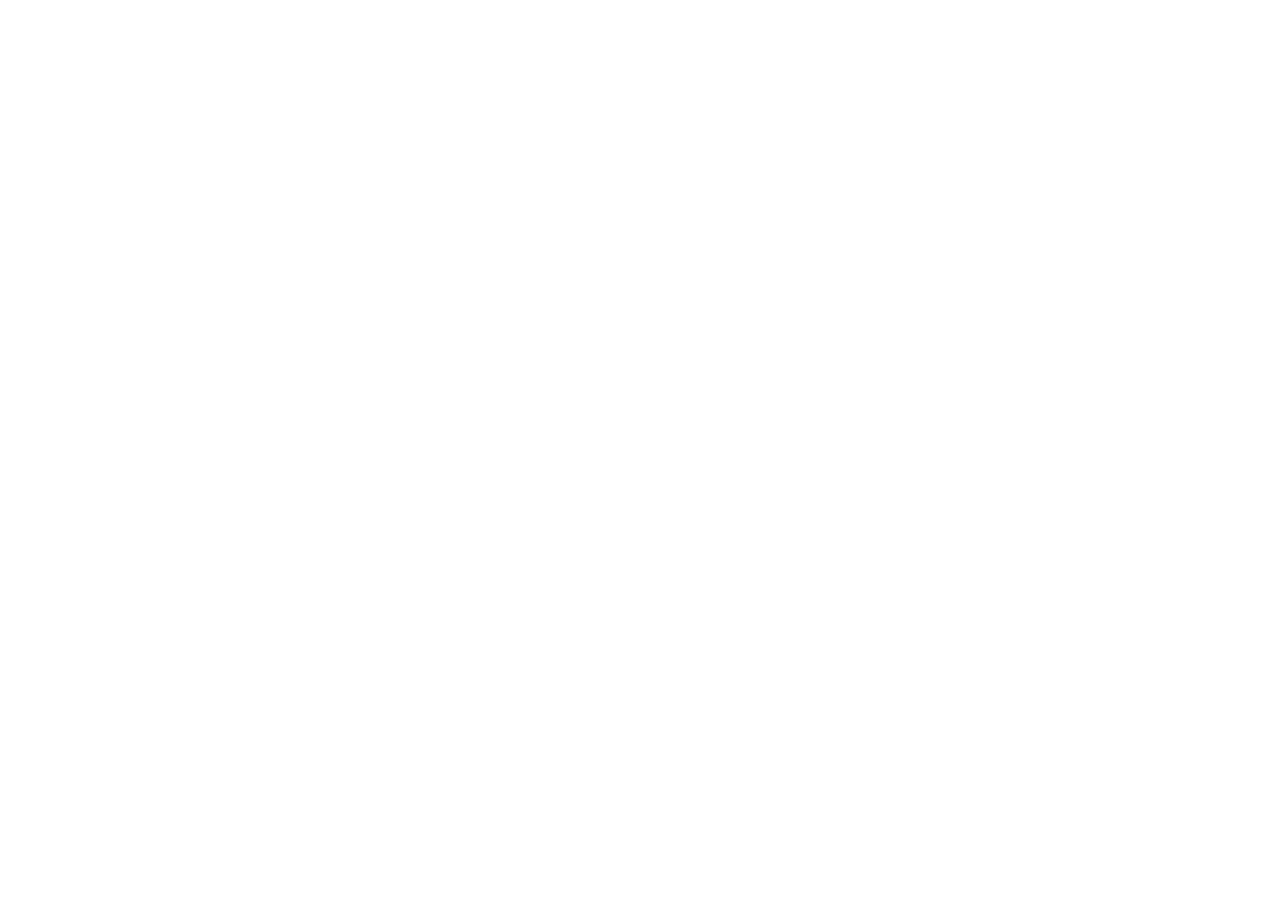
==== login.html @ edcd18de "大事件项目" ====
<!DOCTYPE html>
<html lang="en">
<head>
    <meta charset="UTF-8">
    <meta http-equiv="X-UA-Compatible" content="IE=edge">
    <meta name="viewport" content="width=device-width, initial-scale=1.0">
    <title>Document</title>
</head>
<body>
    
</body>
</html>
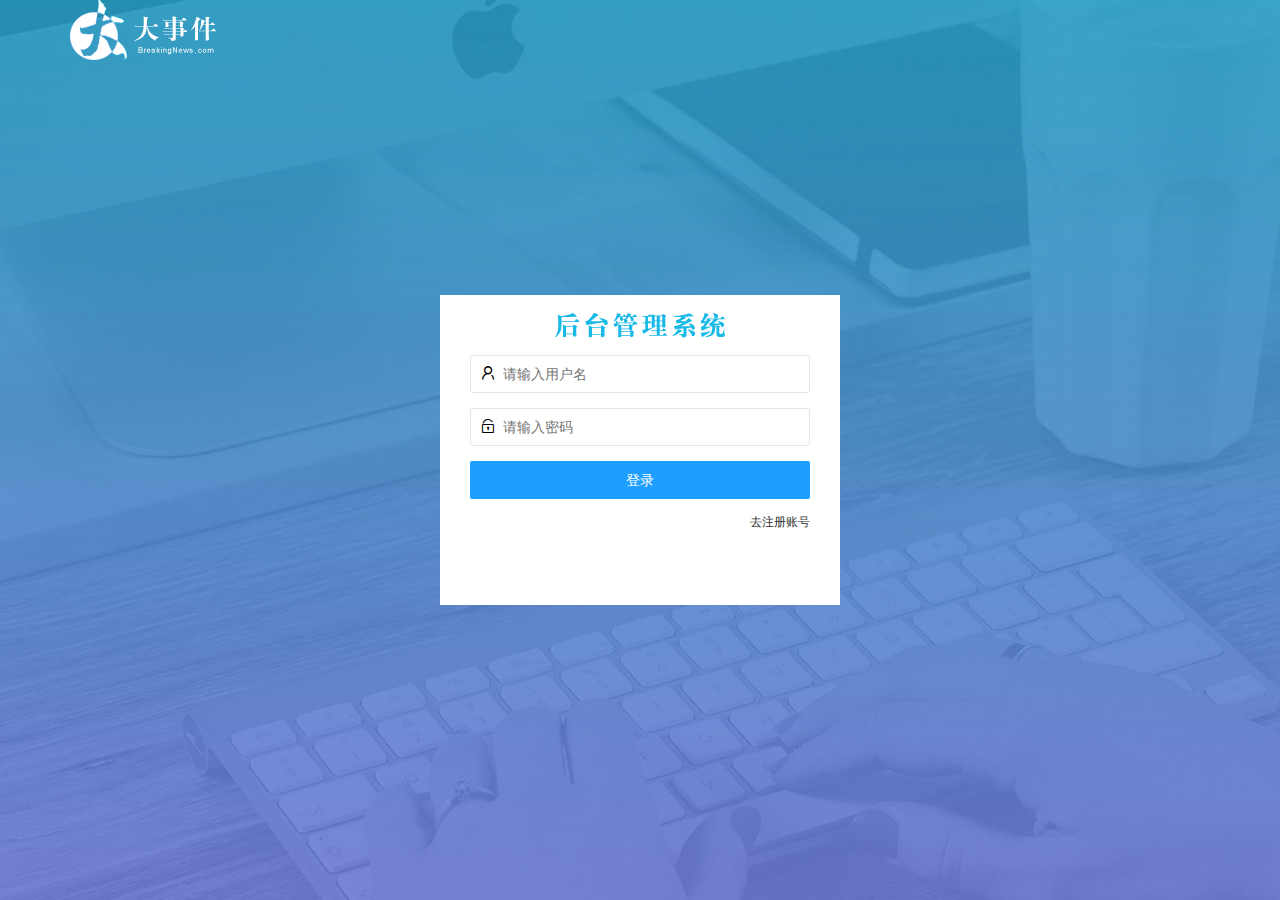
==== commit 006dbea1: "登录功能完成" ====
--- a/login.html
+++ b/login.html
@@ -1,12 +1,99 @@
 <!DOCTYPE html>
 <html lang="en">
+
 <head>
     <meta charset="UTF-8">
     <meta http-equiv="X-UA-Compatible" content="IE=edge">
     <meta name="viewport" content="width=device-width, initial-scale=1.0">
     <title>Document</title>
+    <!-- 导入LayUI样式 -->
+    <link rel="stylesheet" href="./assets/lib/layui/css/layui.css">
+    <!-- 导入自定义样式 -->
+    <link rel="stylesheet" href="./assets/css/login.css">
 </head>
+
 <body>
-    
+    <!-- 头部 logo 区域 -->
+    <div class="layui-main">
+        <img src="/assets/images/logo.png" alt="" />
+    </div>
+
+    <!-- 登录注册区域 -->
+    <div class="loginAndRegBox">
+        <!-- 登录标题 -->
+        <div class="title-box"></div>
+        <!-- 登录 -->
+        <div class="login-box">
+            <form class="layui-form" action="" id='form_login'>
+                <!-- 用户名 -->
+                <div class="layui-form-item">
+                    <i class="layui-icon layui-icon-username"></i>
+                    <input type="text" name="username" required lay-verify="required" placeholder="请输入用户名"
+                        autocomplete="off" class="layui-input" />
+                </div>
+                <!-- 密码 -->
+                <div class="layui-form-item">
+                    <i class="layui-icon layui-icon-password"></i>
+                    <input type="password" name="password" required lay-verify="required|pass" placeholder="请输入密码"
+                        autocomplete="off" class="layui-input" />
+                </div>
+                <!-- 登录按钮 -->
+                <div class="layui-form-item">
+                    <!-- 注意：表单提交按钮和普通按钮的区别，就是 lay-submit 属性 -->
+                    <button class="layui-btn layui-btn-normal layui-btn-fluid" lay-submit>
+                        登录
+                    </button>
+                </div>
+                <div class="layui-form-item link">
+                    <a href="javascript:;" id="link_reg">去注册账号</a>
+                </div>
+            </form>
+        </div>
+        <!-- 注册 -->
+        <div class="reg-box">
+            <form class="layui-form" id="form_reg">
+                <!-- 用户名 -->
+                <div class="layui-form-item">
+                    <i class="layui-icon layui-icon-username"></i>
+                    <input type="text" name="username" required lay-verify="required" placeholder="请输入用户名"
+                        autocomplete="off" class="layui-input" />
+                </div>
+                <!-- 密码 -->
+                <div class="layui-form-item">
+                    <i class="layui-icon layui-icon-password"></i>
+                    <input type="password" name="password" required lay-verify="required|pass" placeholder="请输入密码"
+                        autocomplete="off" class="layui-input" />
+                </div>
+
+                <!-- 确认密码 -->
+                <div class="layui-form-item">
+                    <i class="layui-icon layui-icon-password"></i>
+                    <input type="password" name="repassword" required lay-verify="required|pass|repass"
+                        placeholder="再次确认密码" autocomplete="off" class="layui-input" />
+                </div>
+                <!-- 注册按钮 -->
+                <div class="layui-form-item">
+                    <!-- 注意：表单提交按钮和普通按钮的区别，就是 lay-submit 属性 -->
+                    <button class="layui-btn layui-btn-normal layui-btn-fluid" lay-submit>
+                        注册
+                    </button>
+                </div>
+                <div class="layui-form-item link">
+                    <a href="javascript:;" id="link_login">去登录</a>
+                </div>
+            </form>
+        </div>
+    </div>
+
+    <!-- 导入LayUI JS文件 -->
+    <script src="./assets/lib/layui/layui.all.js"></script>
+    <!-- 导入jquery文件 -->
+    <script src="./assets/lib/jquery.js"></script>
+    <!-- 导入请求过滤器 (配置文件放前面)-->
+    <script src="./assets/js/baseApi.js"></script>
+    <!-- 导入自定义 JS文件 -->
+    <script src="/assets/js/login.js"></script>
+
 </body>
+
 </html>--- a/assets/lib/layui/css/layui.css
+++ b/assets/lib/layui/css/layui.css
@@ -0,0 +1,2 @@
+/** layui-v2.5.5 MIT License By https://www.layui.com */
+ .layui-inline,img{display:inline-block;vertical-align:middle}h1,h2,h3,h4,h5,h6{font-weight:400}.layui-edge,.layui-header,.layui-inline,.layui-main{position:relative}.layui-body,.layui-edge,.layui-elip{overflow:hidden}.layui-btn,.layui-edge,.layui-inline,img{vertical-align:middle}.layui-btn,.layui-disabled,.layui-icon,.layui-unselect{-moz-user-select:none;-webkit-user-select:none;-ms-user-select:none}.layui-elip,.layui-form-checkbox span,.layui-form-pane .layui-form-label{text-overflow:ellipsis;white-space:nowrap}.layui-breadcrumb,.layui-tree-btnGroup{visibility:hidden}blockquote,body,button,dd,div,dl,dt,form,h1,h2,h3,h4,h5,h6,input,li,ol,p,pre,td,textarea,th,ul{margin:0;padding:0;-webkit-tap-highlight-color:rgba(0,0,0,0)}a:active,a:hover{outline:0}img{border:none}li{list-style:none}table{border-collapse:collapse;border-spacing:0}h4,h5,h6{font-size:100%}button,input,optgroup,option,select,textarea{font-family:inherit;font-size:inherit;font-style:inherit;font-weight:inherit;outline:0}pre{white-space:pre-wrap;white-space:-moz-pre-wrap;white-space:-pre-wrap;white-space:-o-pre-wrap;word-wrap:break-word}body{line-height:24px;font:14px Helvetica Neue,Helvetica,PingFang SC,Tahoma,Arial,sans-serif}hr{height:1px;margin:10px 0;border:0;clear:both}a{color:#333;text-decoration:none}a:hover{color:#777}a cite{font-style:normal;*cursor:pointer}.layui-border-box,.layui-border-box *{box-sizing:border-box}.layui-box,.layui-box *{box-sizing:content-box}.layui-clear{clear:both;*zoom:1}.layui-clear:after{content:'\20';clear:both;*zoom:1;display:block;height:0}.layui-inline{*display:inline;*zoom:1}.layui-edge{display:inline-block;width:0;height:0;border-width:6px;border-style:dashed;border-color:transparent}.layui-edge-top{top:-4px;border-bottom-color:#999;border-bottom-style:solid}.layui-edge-right{border-left-color:#999;border-left-style:solid}.layui-edge-bottom{top:2px;border-top-color:#999;border-top-style:solid}.layui-edge-left{border-right-color:#999;border-right-style:solid}.layui-disabled,.layui-disabled:hover{color:#d2d2d2!important;cursor:not-allowed!important}.layui-circle{border-radius:100%}.layui-show{display:block!important}.layui-hide{display:none!important}@font-face{font-family:layui-icon;src:url(../font/iconfont.eot?v=250);src:url(../font/iconfont.eot?v=250#iefix) format('embedded-opentype'),url(../font/iconfont.woff2?v=250) format('woff2'),url(../font/iconfont.woff?v=250) format('woff'),url(../font/iconfont.ttf?v=250) format('truetype'),url(../font/iconfont.svg?v=250#layui-icon) format('svg')}.layui-icon{font-family:layui-icon!important;font-size:16px;font-style:normal;-webkit-font-smoothing:antialiased;-moz-osx-font-smoothing:grayscale}.layui-icon-reply-fill:before{content:"\e611"}.layui-icon-set-fill:before{content:"\e614"}.layui-icon-menu-fill:before{content:"\e60f"}.layui-icon-search:before{content:"\e615"}.layui-icon-share:before{content:"\e641"}.layui-icon-set-sm:before{content:"\e620"}.layui-icon-engine:before{content:"\e628"}.layui-icon-close:before{content:"\1006"}.layui-icon-close-fill:before{content:"\1007"}.layui-icon-chart-screen:before{content:"\e629"}.layui-icon-star:before{content:"\e600"}.layui-icon-circle-dot:before{content:"\e617"}.layui-icon-chat:before{content:"\e606"}.layui-icon-release:before{content:"\e609"}.layui-icon-list:before{content:"\e60a"}.layui-icon-chart:before{content:"\e62c"}.layui-icon-ok-circle:before{content:"\1005"}.layui-icon-layim-theme:before{content:"\e61b"}.layui-icon-table:before{content:"\e62d"}.layui-icon-right:before{content:"\e602"}.layui-icon-left:before{content:"\e603"}.layui-icon-cart-simple:before{content:"\e698"}.layui-icon-face-cry:before{content:"\e69c"}.layui-icon-face-smile:before{content:"\e6af"}.layui-icon-survey:before{content:"\e6b2"}.layui-icon-tree:before{content:"\e62e"}.layui-icon-upload-circle:before{content:"\e62f"}.layui-icon-add-circle:before{content:"\e61f"}.layui-icon-download-circle:before{content:"\e601"}.layui-icon-templeate-1:before{content:"\e630"}.layui-icon-util:before{content:"\e631"}.layui-icon-face-surprised:before{content:"\e664"}.layui-icon-edit:before{content:"\e642"}.layui-icon-speaker:before{content:"\e645"}.layui-icon-down:before{content:"\e61a"}.layui-icon-file:before{content:"\e621"}.layui-icon-layouts:before{content:"\e632"}.layui-icon-rate-half:before{content:"\e6c9"}.layui-icon-add-circle-fine:before{content:"\e608"}.layui-icon-prev-circle:before{content:"\e633"}.layui-icon-read:before{content:"\e705"}.layui-icon-404:before{content:"\e61c"}.layui-icon-carousel:before{content:"\e634"}.layui-icon-help:before{content:"\e607"}.layui-icon-code-circle:before{content:"\e635"}.layui-icon-water:before{content:"\e636"}.layui-icon-username:before{content:"\e66f"}.layui-icon-find-fill:before{content:"\e670"}.layui-icon-about:before{content:"\e60b"}.layui-icon-location:before{content:"\e715"}.layui-icon-up:before{content:"\e619"}.layui-icon-pause:before{content:"\e651"}.layui-icon-date:before{content:"\e637"}.layui-icon-layim-uploadfile:before{content:"\e61d"}.layui-icon-delete:before{content:"\e640"}.layui-icon-play:before{content:"\e652"}.layui-icon-top:before{content:"\e604"}.layui-icon-friends:before{content:"\e612"}.layui-icon-refresh-3:before{content:"\e9aa"}.layui-icon-ok:before{content:"\e605"}.layui-icon-layer:before{content:"\e638"}.layui-icon-face-smile-fine:before{content:"\e60c"}.layui-icon-dollar:before{content:"\e659"}.layui-icon-group:before{content:"\e613"}.layui-icon-layim-download:before{content:"\e61e"}.layui-icon-picture-fine:before{content:"\e60d"}.layui-icon-link:before{content:"\e64c"}.layui-icon-diamond:before{content:"\e735"}.layui-icon-log:before{content:"\e60e"}.layui-icon-rate-solid:before{content:"\e67a"}.layui-icon-fonts-del:before{content:"\e64f"}.layui-icon-unlink:before{content:"\e64d"}.layui-icon-fonts-clear:before{content:"\e639"}.layui-icon-triangle-r:before{content:"\e623"}.layui-icon-circle:before{content:"\e63f"}.layui-icon-radio:before{content:"\e643"}.layui-icon-align-center:before{content:"\e647"}.layui-icon-align-right:before{content:"\e648"}.layui-icon-align-left:before{content:"\e649"}.layui-icon-loading-1:before{content:"\e63e"}.layui-icon-return:before{content:"\e65c"}.layui-icon-fonts-strong:before{content:"\e62b"}.layui-icon-upload:before{content:"\e67c"}.layui-icon-dialogue:before{content:"\e63a"}.layui-icon-video:before{content:"\e6ed"}.layui-icon-headset:before{content:"\e6fc"}.layui-icon-cellphone-fine:before{content:"\e63b"}.layui-icon-add-1:before{content:"\e654"}.layui-icon-face-smile-b:before{content:"\e650"}.layui-icon-fonts-html:before{content:"\e64b"}.layui-icon-form:before{content:"\e63c"}.layui-icon-cart:before{content:"\e657"}.layui-icon-camera-fill:before{content:"\e65d"}.layui-icon-tabs:before{content:"\e62a"}.layui-icon-fonts-code:before{content:"\e64e"}.layui-icon-fire:before{content:"\e756"}.layui-icon-set:before{content:"\e716"}.layui-icon-fonts-u:before{content:"\e646"}.layui-icon-triangle-d:before{content:"\e625"}.layui-icon-tips:before{content:"\e702"}.layui-icon-picture:before{content:"\e64a"}.layui-icon-more-vertical:before{content:"\e671"}.layui-icon-flag:before{content:"\e66c"}.layui-icon-loading:before{content:"\e63d"}.layui-icon-fonts-i:before{content:"\e644"}.layui-icon-refresh-1:before{content:"\e666"}.layui-icon-rmb:before{content:"\e65e"}.layui-icon-home:before{content:"\e68e"}.layui-icon-user:before{content:"\e770"}.layui-icon-notice:before{content:"\e667"}.layui-icon-login-weibo:before{content:"\e675"}.layui-icon-voice:before{content:"\e688"}.layui-icon-upload-drag:before{content:"\e681"}.layui-icon-login-qq:before{content:"\e676"}.layui-icon-snowflake:before{content:"\e6b1"}.layui-icon-file-b:before{content:"\e655"}.layui-icon-template:before{content:"\e663"}.layui-icon-auz:before{content:"\e672"}.layui-icon-console:before{content:"\e665"}.layui-icon-app:before{content:"\e653"}.layui-icon-prev:before{content:"\e65a"}.layui-icon-website:before{content:"\e7ae"}.layui-icon-next:before{content:"\e65b"}.layui-icon-component:before{content:"\e857"}.layui-icon-more:before{content:"\e65f"}.layui-icon-login-wechat:before{content:"\e677"}.layui-icon-shrink-right:before{content:"\e668"}.layui-icon-spread-left:before{content:"\e66b"}.layui-icon-camera:before{content:"\e660"}.layui-icon-note:before{content:"\e66e"}.layui-icon-refresh:before{content:"\e669"}.layui-icon-female:before{content:"\e661"}.layui-icon-male:before{content:"\e662"}.layui-icon-password:before{content:"\e673"}.layui-icon-senior:before{content:"\e674"}.layui-icon-theme:before{content:"\e66a"}.layui-icon-tread:before{content:"\e6c5"}.layui-icon-praise:before{content:"\e6c6"}.layui-icon-star-fill:before{content:"\e658"}.layui-icon-rate:before{content:"\e67b"}.layui-icon-template-1:before{content:"\e656"}.layui-icon-vercode:before{content:"\e679"}.layui-icon-cellphone:before{content:"\e678"}.layui-icon-screen-full:before{content:"\e622"}.layui-icon-screen-restore:before{content:"\e758"}.layui-icon-cols:before{content:"\e610"}.layui-icon-export:before{content:"\e67d"}.layui-icon-print:before{content:"\e66d"}.layui-icon-slider:before{content:"\e714"}.layui-icon-addition:before{content:"\e624"}.layui-icon-subtraction:before{content:"\e67e"}.layui-icon-service:before{content:"\e626"}.layui-icon-transfer:before{content:"\e691"}.layui-main{width:1140px;margin:0 auto}.layui-header{z-index:1000;height:60px}.layui-header a:hover{transition:all .5s;-webkit-transition:all .5s}.layui-side{position:fixed;left:0;top:0;bottom:0;z-index:999;width:200px;overflow-x:hidden}.layui-side-scroll{position:relative;width:220px;height:100%;overflow-x:hidden}.layui-body{position:absolute;left:200px;right:0;top:0;bottom:0;z-index:998;width:auto;overflow-y:auto;box-sizing:border-box}.layui-layout-body{overflow:hidden}.layui-layout-admin .layui-header{background-color:#23262E}.layui-layout-admin .layui-side{top:60px;width:200px;overflow-x:hidden}.layui-layout-admin .layui-body{position:fixed;top:60px;bottom:44px}.layui-layout-admin .layui-main{width:auto;margin:0 15px}.layui-layout-admin .layui-footer{position:fixed;left:200px;right:0;bottom:0;height:44px;line-height:44px;padding:0 15px;background-color:#eee}.layui-layout-admin .layui-logo{position:absolute;left:0;top:0;width:200px;height:100%;line-height:60px;text-align:center;color:#009688;font-size:16px}.layui-layout-admin .layui-header .layui-nav{background:0 0}.layui-layout-left{position:absolute!important;left:200px;top:0}.layui-layout-right{position:absolute!important;right:0;top:0}.layui-container{position:relative;margin:0 auto;padding:0 15px;box-sizing:border-box}.layui-fluid{position:relative;margin:0 auto;padding:0 15px}.layui-row:after,.layui-row:before{content:'';display:block;clear:both}.layui-col-lg1,.layui-col-lg10,.layui-col-lg11,.layui-col-lg12,.layui-col-lg2,.layui-col-lg3,.layui-col-lg4,.layui-col-lg5,.layui-col-lg6,.layui-col-lg7,.layui-col-lg8,.layui-col-lg9,.layui-col-md1,.layui-col-md10,.layui-col-md11,.layui-col-md12,.layui-col-md2,.layui-col-md3,.layui-col-md4,.layui-col-md5,.layui-col-md6,.layui-col-md7,.layui-col-md8,.layui-col-md9,.layui-col-sm1,.layui-col-sm10,.layui-col-sm11,.layui-col-sm12,.layui-col-sm2,.layui-col-sm3,.layui-col-sm4,.layui-col-sm5,.layui-col-sm6,.layui-col-sm7,.layui-col-sm8,.layui-col-sm9,.layui-col-xs1,.layui-col-xs10,.layui-col-xs11,.layui-col-xs12,.layui-col-xs2,.layui-col-xs3,.layui-col-xs4,.layui-col-xs5,.layui-col-xs6,.layui-col-xs7,.layui-col-xs8,.layui-col-xs9{position:relative;display:block;box-sizing:border-box}.layui-col-xs1,.layui-col-xs10,.layui-col-xs11,.layui-col-xs12,.layui-col-xs2,.layui-col-xs3,.layui-col-xs4,.layui-col-xs5,.layui-col-xs6,.layui-col-xs7,.layui-col-xs8,.layui-col-xs9{float:left}.layui-col-xs1{width:8.33333333%}.layui-col-xs2{width:16.66666667%}.layui-col-xs3{width:25%}.layui-col-xs4{width:33.33333333%}.layui-col-xs5{width:41.66666667%}.layui-col-xs6{width:50%}.layui-col-xs7{width:58.33333333%}.layui-col-xs8{width:66.66666667%}.layui-col-xs9{width:75%}.layui-col-xs10{width:83.33333333%}.layui-col-xs11{width:91.66666667%}.layui-col-xs12{width:100%}.layui-col-xs-offset1{margin-left:8.33333333%}.layui-col-xs-offset2{margin-left:16.66666667%}.layui-col-xs-offset3{margin-left:25%}.layui-col-xs-offset4{margin-left:33.33333333%}.layui-col-xs-offset5{margin-left:41.66666667%}.layui-col-xs-offset6{margin-left:50%}.layui-col-xs-offset7{margin-left:58.33333333%}.layui-col-xs-offset8{margin-left:66.66666667%}.layui-col-xs-offset9{margin-left:75%}.layui-col-xs-offset10{margin-left:83.33333333%}.layui-col-xs-offset11{margin-left:91.66666667%}.layui-col-xs-offset12{margin-left:100%}@media screen and (max-width:768px){.layui-hide-xs{display:none!important}.layui-show-xs-block{display:block!important}.layui-show-xs-inline{display:inline!important}.layui-show-xs-inline-block{display:inline-block!important}}@media screen and (min-width:768px){.layui-container{width:750px}.layui-hide-sm{display:none!important}.layui-show-sm-block{display:block!important}.layui-show-sm-inline{display:inline!important}.layui-show-sm-inline-block{display:inline-block!important}.layui-col-sm1,.layui-col-sm10,.layui-col-sm11,.layui-col-sm12,.layui-col-sm2,.layui-col-sm3,.layui-col-sm4,.layui-col-sm5,.layui-col-sm6,.layui-col-sm7,.layui-col-sm8,.layui-col-sm9{float:left}.layui-col-sm1{width:8.33333333%}.layui-col-sm2{width:16.66666667%}.layui-col-sm3{width:25%}.layui-col-sm4{width:33.33333333%}.layui-col-sm5{width:41.66666667%}.layui-col-sm6{width:50%}.layui-col-sm7{width:58.33333333%}.layui-col-sm8{width:66.66666667%}.layui-col-sm9{width:75%}.layui-col-sm10{width:83.33333333%}.layui-col-sm11{width:91.66666667%}.layui-col-sm12{width:100%}.layui-col-sm-offset1{margin-left:8.33333333%}.layui-col-sm-offset2{margin-left:16.66666667%}.layui-col-sm-offset3{margin-left:25%}.layui-col-sm-offset4{margin-left:33.33333333%}.layui-col-sm-offset5{margin-left:41.66666667%}.layui-col-sm-offset6{margin-left:50%}.layui-col-sm-offset7{margin-left:58.33333333%}.layui-col-sm-offset8{margin-left:66.66666667%}.layui-col-sm-offset9{margin-left:75%}.layui-col-sm-offset10{margin-left:83.33333333%}.layui-col-sm-offset11{margin-left:91.66666667%}.layui-col-sm-offset12{margin-left:100%}}@media screen and (min-width:992px){.layui-container{width:970px}.layui-hide-md{display:none!important}.layui-show-md-block{display:block!important}.layui-show-md-inline{display:inline!important}.layui-show-md-inline-block{display:inline-block!important}.layui-col-md1,.layui-col-md10,.layui-col-md11,.layui-col-md12,.layui-col-md2,.layui-col-md3,.layui-col-md4,.layui-col-md5,.layui-col-md6,.layui-col-md7,.layui-col-md8,.layui-col-md9{float:left}.layui-col-md1{width:8.33333333%}.layui-col-md2{width:16.66666667%}.layui-col-md3{width:25%}.layui-col-md4{width:33.33333333%}.layui-col-md5{width:41.66666667%}.layui-col-md6{width:50%}.layui-col-md7{width:58.33333333%}.layui-col-md8{width:66.66666667%}.layui-col-md9{width:75%}.layui-col-md10{width:83.33333333%}.layui-col-md11{width:91.66666667%}.layui-col-md12{width:100%}.layui-col-md-offset1{margin-left:8.33333333%}.layui-col-md-offset2{margin-left:16.66666667%}.layui-col-md-offset3{margin-left:25%}.layui-col-md-offset4{margin-left:33.33333333%}.layui-col-md-offset5{margin-left:41.66666667%}.layui-col-md-offset6{margin-left:50%}.layui-col-md-offset7{margin-left:58.33333333%}.layui-col-md-offset8{margin-left:66.66666667%}.layui-col-md-offset9{margin-left:75%}.layui-col-md-offset10{margin-left:83.33333333%}.layui-col-md-offset11{margin-left:91.66666667%}.layui-col-md-offset12{margin-left:100%}}@media screen and (min-width:1200px){.layui-container{width:1170px}.layui-hide-lg{display:none!important}.layui-show-lg-block{display:block!important}.layui-show-lg-inline{display:inline!important}.layui-show-lg-inline-block{display:inline-block!important}.layui-col-lg1,.layui-col-lg10,.layui-col-lg11,.layui-col-lg12,.layui-col-lg2,.layui-col-lg3,.layui-col-lg4,.layui-col-lg5,.layui-col-lg6,.layui-col-lg7,.layui-col-lg8,.layui-col-lg9{float:left}.layui-col-lg1{width:8.33333333%}.layui-col-lg2{width:16.66666667%}.layui-col-lg3{width:25%}.layui-col-lg4{width:33.33333333%}.layui-col-lg5{width:41.66666667%}.layui-col-lg6{width:50%}.layui-col-lg7{width:58.33333333%}.layui-col-lg8{width:66.66666667%}.layui-col-lg9{width:75%}.layui-col-lg10{width:83.33333333%}.layui-col-lg11{width:91.66666667%}.layui-col-lg12{width:100%}.layui-col-lg-offset1{margin-left:8.33333333%}.layui-col-lg-offset2{margin-left:16.66666667%}.layui-col-lg-offset3{margin-left:25%}.layui-col-lg-offset4{margin-left:33.33333333%}.layui-col-lg-offset5{margin-left:41.66666667%}.layui-col-lg-offset6{margin-left:50%}.layui-col-lg-offset7{margin-left:58.33333333%}.layui-col-lg-offset8{margin-left:66.66666667%}.layui-col-lg-offset9{margin-left:75%}.layui-col-lg-offset10{margin-left:83.33333333%}.layui-col-lg-offset11{margin-left:91.66666667%}.layui-col-lg-offset12{margin-left:100%}}.layui-col-space1{margin:-.5px}.layui-col-space1>*{padding:.5px}.layui-col-space3{margin:-1.5px}.layui-col-space3>*{padding:1.5px}.layui-col-space5{margin:-2.5px}.layui-col-space5>*{padding:2.5px}.layui-col-space8{margin:-3.5px}.layui-col-space8>*{padding:3.5px}.layui-col-space10{margin:-5px}.layui-col-space10>*{padding:5px}.layui-col-space12{margin:-6px}.layui-col-space12>*{padding:6px}.layui-col-space15{margin:-7.5px}.layui-col-space15>*{padding:7.5px}.layui-col-space18{margin:-9px}.layui-col-space18>*{padding:9px}.layui-col-space20{margin:-10px}.layui-col-space20>*{padding:10px}.layui-col-space22{margin:-11px}.layui-col-space22>*{padding:11px}.layui-col-space25{margin:-12.5px}.layui-col-space25>*{padding:12.5px}.layui-col-space30{margin:-15px}.layui-col-space30>*{padding:15px}.layui-btn,.layui-input,.layui-select,.layui-textarea,.layui-upload-button{outline:0;-webkit-appearance:none;transition:all .3s;-webkit-transition:all .3s;box-sizing:border-box}.layui-elem-quote{margin-bottom:10px;padding:15px;line-height:22px;border-left:5px solid #009688;border-radius:0 2px 2px 0;background-color:#f2f2f2}.layui-quote-nm{border-style:solid;border-width:1px 1px 1px 5px;background:0 0}.layui-elem-field{margin-bottom:10px;padding:0;border-width:1px;border-style:solid}.layui-elem-field legend{margin-left:20px;padding:0 10px;font-size:20px;font-weight:300}.layui-field-title{margin:10px 0 20px;border-width:1px 0 0}.layui-field-box{padding:10px 15px}.layui-field-title .layui-field-box{padding:10px 0}.layui-progress{position:relative;height:6px;border-radius:20px;background-color:#e2e2e2}.layui-progress-bar{position:absolute;left:0;top:0;width:0;max-width:100%;height:6px;border-radius:20px;text-align:right;background-color:#5FB878;transition:all .3s;-webkit-transition:all .3s}.layui-progress-big,.layui-progress-big .layui-progress-bar{height:18px;line-height:18px}.layui-progress-text{position:relative;top:-20px;line-height:18px;font-size:12px;color:#666}.layui-progress-big .layui-progress-text{position:static;padding:0 10px;color:#fff}.layui-collapse{border-width:1px;border-style:solid;border-radius:2px}.layui-colla-content,.layui-colla-item{border-top-width:1px;border-top-style:solid}.layui-colla-item:first-child{border-top:none}.layui-colla-title{position:relative;height:42px;line-height:42px;padding:0 15px 0 35px;color:#333;background-color:#f2f2f2;cursor:pointer;font-size:14px;overflow:hidden}.layui-colla-content{display:none;padding:10px 15px;line-height:22px;color:#666}.layui-colla-icon{position:absolute;left:15px;top:0;font-size:14px}.layui-card{margin-bottom:15px;border-radius:2px;background-color:#fff;box-shadow:0 1px 2px 0 rgba(0,0,0,.05)}.layui-card:last-child{margin-bottom:0}.layui-card-header{position:relative;height:42px;line-height:42px;padding:0 15px;border-bottom:1px solid #f6f6f6;color:#333;border-radius:2px 2px 0 0;font-size:14px}.layui-bg-black,.layui-bg-blue,.layui-bg-cyan,.layui-bg-green,.layui-bg-orange,.layui-bg-red{color:#fff!important}.layui-card-body{position:relative;padding:10px 15px;line-height:24px}.layui-card-body[pad15]{padding:15px}.layui-card-body[pad20]{padding:20px}.layui-card-body .layui-table{margin:5px 0}.layui-card .layui-tab{margin:0}.layui-panel-window{position:relative;padding:15px;border-radius:0;border-top:5px solid #E6E6E6;background-color:#fff}.layui-auxiliar-moving{position:fixed;left:0;right:0;top:0;bottom:0;width:100%;height:100%;background:0 0;z-index:9999999999}.layui-form-label,.layui-form-mid,.layui-form-select,.layui-input-block,.layui-input-inline,.layui-textarea{position:relative}.layui-bg-red{background-color:#FF5722!important}.layui-bg-orange{background-color:#FFB800!important}.layui-bg-green{background-color:#009688!important}.layui-bg-cyan{background-color:#2F4056!important}.layui-bg-blue{background-color:#1E9FFF!important}.layui-bg-black{background-color:#393D49!important}.layui-bg-gray{background-color:#eee!important;color:#666!important}.layui-badge-rim,.layui-colla-content,.layui-colla-item,.layui-collapse,.layui-elem-field,.layui-form-pane .layui-form-item[pane],.layui-form-pane .layui-form-label,.layui-input,.layui-layedit,.layui-layedit-tool,.layui-quote-nm,.layui-select,.layui-tab-bar,.layui-tab-card,.layui-tab-title,.layui-tab-title .layui-this:after,.layui-textarea{border-color:#e6e6e6}.layui-timeline-item:before,hr{background-color:#e6e6e6}.layui-text{line-height:22px;font-size:14px;color:#666}.layui-text h1,.layui-text h2,.layui-text h3{font-weight:500;color:#333}.layui-text h1{font-size:30px}.layui-text h2{font-size:24px}.layui-text h3{font-size:18px}.layui-text a:not(.layui-btn){color:#01AAED}.layui-text a:not(.layui-btn):hover{text-decoration:underline}.layui-text ul{padding:5px 0 5px 15px}.layui-text ul li{margin-top:5px;list-style-type:disc}.layui-text em,.layui-word-aux{color:#999!important;padding:0 5px!important}.layui-btn{display:inline-block;height:38px;line-height:38px;padding:0 18px;background-color:#009688;color:#fff;white-space:nowrap;text-align:center;font-size:14px;border:none;border-radius:2px;cursor:pointer}.layui-btn:hover{opacity:.8;filter:alpha(opacity=80);color:#fff}.layui-btn:active{opacity:1;filter:alpha(opacity=100)}.layui-btn+.layui-btn{margin-left:10px}.layui-btn-container{font-size:0}.layui-btn-container .layui-btn{margin-right:10px;margin-bottom:10px}.layui-btn-container .layui-btn+.layui-btn{margin-left:0}.layui-table .layui-btn-container .layui-btn{margin-bottom:9px}.layui-btn-radius{border-radius:100px}.layui-btn .layui-icon{margin-right:3px;font-size:18px;vertical-align:bottom;vertical-align:middle\9}.layui-btn-primary{border:1px solid #C9C9C9;background-color:#fff;color:#555}.layui-btn-primary:hover{border-color:#009688;color:#333}.layui-btn-normal{background-color:#1E9FFF}.layui-btn-warm{background-color:#FFB800}.layui-btn-danger{background-color:#FF5722}.layui-btn-checked{background-color:#5FB878}.layui-btn-disabled,.layui-btn-disabled:active,.layui-btn-disabled:hover{border:1px solid #e6e6e6;background-color:#FBFBFB;color:#C9C9C9;cursor:not-allowed;opacity:1}.layui-btn-lg{height:44px;line-height:44px;padding:0 25px;font-size:16px}.layui-btn-sm{height:30px;line-height:30px;padding:0 10px;font-size:12px}.layui-btn-sm i{font-size:16px!important}.layui-btn-xs{height:22px;line-height:22px;padding:0 5px;font-size:12px}.layui-btn-xs i{font-size:14px!important}.layui-btn-group{display:inline-block;vertical-align:middle;font-size:0}.layui-btn-group .layui-btn{margin-left:0!important;margin-right:0!important;border-left:1px solid rgba(255,255,255,.5);border-radius:0}.layui-btn-group .layui-btn-primary{border-left:none}.layui-btn-group .layui-btn-primary:hover{border-color:#C9C9C9;color:#009688}.layui-btn-group .layui-btn:first-child{border-left:none;border-radius:2px 0 0 2px}.layui-btn-group .layui-btn-primary:first-child{border-left:1px solid #c9c9c9}.layui-btn-group .layui-btn:last-child{border-radius:0 2px 2px 0}.layui-btn-group .layui-btn+.layui-btn{margin-left:0}.layui-btn-group+.layui-btn-group{margin-left:10px}.layui-btn-fluid{width:100%}.layui-input,.layui-select,.layui-textarea{height:38px;line-height:1.3;line-height:38px\9;border-width:1px;border-style:solid;background-color:#fff;border-radius:2px}.layui-input::-webkit-input-placeholder,.layui-select::-webkit-input-placeholder,.layui-textarea::-webkit-input-placeholder{line-height:1.3}.layui-input,.layui-textarea{display:block;width:100%;padding-left:10px}.layui-input:hover,.layui-textarea:hover{border-color:#D2D2D2!important}.layui-input:focus,.layui-textarea:focus{border-color:#C9C9C9!important}.layui-textarea{min-height:100px;height:auto;line-height:20px;padding:6px 10px;resize:vertical}.layui-select{padding:0 10px}.layui-form input[type=checkbox],.layui-form input[type=radio],.layui-form select{display:none}.layui-form [lay-ignore]{display:initial}.layui-form-item{margin-bottom:15px;clear:both;*zoom:1}.layui-form-item:after{content:'\20';clear:both;*zoom:1;display:block;height:0}.layui-form-label{float:left;display:block;padding:9px 15px;width:80px;font-weight:400;line-height:20px;text-align:right}.layui-form-label-col{display:block;float:none;padding:9px 0;line-height:20px;text-align:left}.layui-form-item .layui-inline{margin-bottom:5px;margin-right:10px}.layui-input-block{margin-left:110px;min-height:36px}.layui-input-inline{display:inline-block;vertical-align:middle}.layui-form-item .layui-input-inline{float:left;width:190px;margin-right:10px}.layui-form-text .layui-input-inline{width:auto}.layui-form-mid{float:left;display:block;padding:9px 0!important;line-height:20px;margin-right:10px}.layui-form-danger+.layui-form-select .layui-input,.layui-form-danger:focus{border-color:#FF5722!important}.layui-form-select .layui-input{padding-right:30px;cursor:pointer}.layui-form-select .layui-edge{position:absolute;right:10px;top:50%;margin-top:-3px;cursor:pointer;border-width:6px;border-top-color:#c2c2c2;border-top-style:solid;transition:all .3s;-webkit-transition:all .3s}.layui-form-select dl{display:none;position:absolute;left:0;top:42px;padding:5px 0;z-index:899;min-width:100%;border:1px solid #d2d2d2;max-height:300px;overflow-y:auto;background-color:#fff;border-radius:2px;box-shadow:0 2px 4px rgba(0,0,0,.12);box-sizing:border-box}.layui-form-select dl dd,.layui-form-select dl dt{padding:0 10px;line-height:36px;white-space:nowrap;overflow:hidden;text-overflow:ellipsis}.layui-form-select dl dt{font-size:12px;color:#999}.layui-form-select dl dd{cursor:pointer}.layui-form-select dl dd:hover{background-color:#f2f2f2;-webkit-transition:.5s all;transition:.5s all}.layui-form-select .layui-select-group dd{padding-left:20px}.layui-form-select dl dd.layui-select-tips{padding-left:10px!important;color:#999}.layui-form-select dl dd.layui-this{background-color:#5FB878;color:#fff}.layui-form-checkbox,.layui-form-select dl dd.layui-disabled{background-color:#fff}.layui-form-selected dl{display:block}.layui-form-checkbox,.layui-form-checkbox *,.layui-form-switch{display:inline-block;vertical-align:middle}.layui-form-selected .layui-edge{margin-top:-9px;-webkit-transform:rotate(180deg);transform:rotate(180deg);margin-top:-3px\9}:root .layui-form-selected .layui-edge{margin-top:-9px\0/IE9}.layui-form-selectup dl{top:auto;bottom:42px}.layui-select-none{margin:5px 0;text-align:center;color:#999}.layui-select-disabled .layui-disabled{border-color:#eee!important}.layui-select-disabled .layui-edge{border-top-color:#d2d2d2}.layui-form-checkbox{position:relative;height:30px;line-height:30px;margin-right:10px;padding-right:30px;cursor:pointer;font-size:0;-webkit-transition:.1s linear;transition:.1s linear;box-sizing:border-box}.layui-form-checkbox span{padding:0 10px;height:100%;font-size:14px;border-radius:2px 0 0 2px;background-color:#d2d2d2;color:#fff;overflow:hidden}.layui-form-checkbox:hover span{background-color:#c2c2c2}.layui-form-checkbox i{position:absolute;right:0;top:0;width:30px;height:28px;border:1px solid #d2d2d2;border-left:none;border-radius:0 2px 2px 0;color:#fff;font-size:20px;text-align:center}.layui-form-checkbox:hover i{border-color:#c2c2c2;color:#c2c2c2}.layui-form-checked,.layui-form-checked:hover{border-color:#5FB878}.layui-form-checked span,.layui-form-checked:hover span{background-color:#5FB878}.layui-form-checked i,.layui-form-checked:hover i{color:#5FB878}.layui-form-item .layui-form-checkbox{margin-top:4px}.layui-form-checkbox[lay-skin=primary]{height:auto!important;line-height:normal!important;min-width:18px;min-height:18px;border:none!important;margin-right:0;padding-left:28px;padding-right:0;background:0 0}.layui-form-checkbox[lay-skin=primary] span{padding-left:0;padding-right:15px;line-height:18px;background:0 0;color:#666}.layui-form-checkbox[lay-skin=primary] i{right:auto;left:0;width:16px;height:16px;line-height:16px;border:1px solid #d2d2d2;font-size:12px;border-radius:2px;background-color:#fff;-webkit-transition:.1s linear;transition:.1s linear}.layui-form-checkbox[lay-skin=primary]:hover i{border-color:#5FB878;color:#fff}.layui-form-checked[lay-skin=primary] i{border-color:#5FB878!important;background-color:#5FB878;color:#fff}.layui-checkbox-disbaled[lay-skin=primary] span{background:0 0!important;color:#c2c2c2}.layui-checkbox-disbaled[lay-skin=primary]:hover i{border-color:#d2d2d2}.layui-form-item .layui-form-checkbox[lay-skin=primary]{margin-top:10px}.layui-form-switch{position:relative;height:22px;line-height:22px;min-width:35px;padding:0 5px;margin-top:8px;border:1px solid #d2d2d2;border-radius:20px;cursor:pointer;background-color:#fff;-webkit-transition:.1s linear;transition:.1s linear}.layui-form-switch i{position:absolute;left:5px;top:3px;width:16px;height:16px;border-radius:20px;background-color:#d2d2d2;-webkit-transition:.1s linear;transition:.1s linear}.layui-form-switch em{position:relative;top:0;width:25px;margin-left:21px;padding:0!important;text-align:center!important;color:#999!important;font-style:normal!important;font-size:12px}.layui-form-onswitch{border-color:#5FB878;background-color:#5FB878}.layui-checkbox-disbaled,.layui-checkbox-disbaled i{border-color:#e2e2e2!important}.layui-form-onswitch i{left:100%;margin-left:-21px;background-color:#fff}.layui-form-onswitch em{margin-left:5px;margin-right:21px;color:#fff!important}.layui-checkbox-disbaled span{background-color:#e2e2e2!important}.layui-checkbox-disbaled:hover i{color:#fff!important}[lay-radio]{display:none}.layui-form-radio,.layui-form-radio *{display:inline-block;vertical-align:middle}.layui-form-radio{line-height:28px;margin:6px 10px 0 0;padding-right:10px;cursor:pointer;font-size:0}.layui-form-radio *{font-size:14px}.layui-form-radio>i{margin-right:8px;font-size:22px;color:#c2c2c2}.layui-form-radio>i:hover,.layui-form-radioed>i{color:#5FB878}.layui-radio-disbaled>i{color:#e2e2e2!important}.layui-form-pane .layui-form-label{width:110px;padding:8px 15px;height:38px;line-height:20px;border-width:1px;border-style:solid;border-radius:2px 0 0 2px;text-align:center;background-color:#FBFBFB;overflow:hidden;box-sizing:border-box}.layui-form-pane .layui-input-inline{margin-left:-1px}.layui-form-pane .layui-input-block{margin-left:110px;left:-1px}.layui-form-pane .layui-input{border-radius:0 2px 2px 0}.layui-form-pane .layui-form-text .layui-form-label{float:none;width:100%;border-radius:2px;box-sizing:border-box;text-align:left}.layui-form-pane .layui-form-text .layui-input-inline{display:block;margin:0;top:-1px;clear:both}.layui-form-pane .layui-form-text .layui-input-block{margin:0;left:0;top:-1px}.layui-form-pane .layui-form-text .layui-textarea{min-height:100px;border-radius:0 0 2px 2px}.layui-form-pane .layui-form-checkbox{margin:4px 0 4px 10px}.layui-form-pane .layui-form-radio,.layui-form-pane .layui-form-switch{margin-top:6px;margin-left:10px}.layui-form-pane .layui-form-item[pane]{position:relative;border-width:1px;border-style:solid}.layui-form-pane .layui-form-item[pane] .layui-form-label{position:absolute;left:0;top:0;height:100%;border-width:0 1px 0 0}.layui-form-pane .layui-form-item[pane] .layui-input-inline{margin-left:110px}@media screen and (max-width:450px){.layui-form-item .layui-form-label{text-overflow:ellipsis;overflow:hidden;white-space:nowrap}.layui-form-item .layui-inline{display:block;margin-right:0;margin-bottom:20px;clear:both}.layui-form-item .layui-inline:after{content:'\20';clear:both;display:block;height:0}.layui-form-item .layui-input-inline{display:block;float:none;left:-3px;width:auto;margin:0 0 10px 112px}.layui-form-item .layui-input-inline+.layui-form-mid{margin-left:110px;top:-5px;padding:0}.layui-form-item .layui-form-checkbox{margin-right:5px;margin-bottom:5px}}.layui-layedit{border-width:1px;border-style:solid;border-radius:2px}.layui-layedit-tool{padding:3px 5px;border-bottom-width:1px;border-bottom-style:solid;font-size:0}.layedit-tool-fixed{position:fixed;top:0;border-top:1px solid #e2e2e2}.layui-layedit-tool .layedit-tool-mid,.layui-layedit-tool .layui-icon{display:inline-block;vertical-align:middle;text-align:center;font-size:14px}.layui-layedit-tool .layui-icon{position:relative;width:32px;height:30px;line-height:30px;margin:3px 5px;color:#777;cursor:pointer;border-radius:2px}.layui-layedit-tool .layui-icon:hover{color:#393D49}.layui-layedit-tool .layui-icon:active{color:#000}.layui-layedit-tool .layedit-tool-active{background-color:#e2e2e2;color:#000}.layui-layedit-tool .layui-disabled,.layui-layedit-tool .layui-disabled:hover{color:#d2d2d2;cursor:not-allowed}.layui-layedit-tool .layedit-tool-mid{width:1px;height:18px;margin:0 10px;background-color:#d2d2d2}.layedit-tool-html{width:50px!important;font-size:30px!important}.layedit-tool-b,.layedit-tool-code,.layedit-tool-help{font-size:16px!important}.layedit-tool-d,.layedit-tool-face,.layedit-tool-image,.layedit-tool-unlink{font-size:18px!important}.layedit-tool-image input{position:absolute;font-size:0;left:0;top:0;width:100%;height:100%;opacity:.01;filter:Alpha(opacity=1);cursor:pointer}.layui-layedit-iframe iframe{display:block;width:100%}#LAY_layedit_code{overflow:hidden}.layui-laypage{display:inline-block;*display:inline;*zoom:1;vertical-align:middle;margin:10px 0;font-size:0}.layui-laypage>a:first-child,.layui-laypage>a:first-child em{border-radius:2px 0 0 2px}.layui-laypage>a:last-child,.layui-laypage>a:last-child em{border-radius:0 2px 2px 0}.layui-laypage>:first-child{margin-left:0!important}.layui-laypage>:last-child{margin-right:0!important}.layui-laypage a,.layui-laypage button,.layui-laypage input,.layui-laypage select,.layui-laypage span{border:1px solid #e2e2e2}.layui-laypage a,.layui-laypage span{display:inline-block;*display:inline;*zoom:1;vertical-align:middle;padding:0 15px;height:28px;line-height:28px;margin:0 -1px 5px 0;background-color:#fff;color:#333;font-size:12px}.layui-flow-more a *,.layui-laypage input,.layui-table-view select[lay-ignore]{display:inline-block}.layui-laypage a:hover{color:#009688}.layui-laypage em{font-style:normal}.layui-laypage .layui-laypage-spr{color:#999;font-weight:700}.layui-laypage a{text-decoration:none}.layui-laypage .layui-laypage-curr{position:relative}.layui-laypage .layui-laypage-curr em{position:relative;color:#fff}.layui-laypage .layui-laypage-curr .layui-laypage-em{position:absolute;left:-1px;top:-1px;padding:1px;width:100%;height:100%;background-color:#009688}.layui-laypage-em{border-radius:2px}.layui-laypage-next em,.layui-laypage-prev em{font-family:Sim sun;font-size:16px}.layui-laypage .layui-laypage-count,.layui-laypage .layui-laypage-limits,.layui-laypage .layui-laypage-refresh,.layui-laypage .layui-laypage-skip{margin-left:10px;margin-right:10px;padding:0;border:none}.layui-laypage .layui-laypage-limits,.layui-laypage .layui-laypage-refresh{vertical-align:top}.layui-laypage .layui-laypage-refresh i{font-size:18px;cursor:pointer}.layui-laypage select{height:22px;padding:3px;border-radius:2px;cursor:pointer}.layui-laypage .layui-laypage-skip{height:30px;line-height:30px;color:#999}.layui-laypage button,.layui-laypage input{height:30px;line-height:30px;border-radius:2px;vertical-align:top;background-color:#fff;box-sizing:border-box}.layui-laypage input{width:40px;margin:0 10px;padding:0 3px;text-align:center}.layui-laypage input:focus,.layui-laypage select:focus{border-color:#009688!important}.layui-laypage button{margin-left:10px;padding:0 10px;cursor:pointer}.layui-table,.layui-table-view{margin:10px 0}.layui-flow-more{margin:10px 0;text-align:center;color:#999;font-size:14px}.layui-flow-more a{height:32px;line-height:32px}.layui-flow-more a *{vertical-align:top}.layui-flow-more a cite{padding:0 20px;border-radius:3px;background-color:#eee;color:#333;font-style:normal}.layui-flow-more a cite:hover{opacity:.8}.layui-flow-more a i{font-size:30px;color:#737383}.layui-table{width:100%;background-color:#fff;color:#666}.layui-table tr{transition:all .3s;-webkit-transition:all .3s}.layui-table th{text-align:left;font-weight:400}.layui-table tbody tr:hover,.layui-table thead tr,.layui-table-click,.layui-table-header,.layui-table-hover,.layui-table-mend,.layui-table-patch,.layui-table-tool,.layui-table-total,.layui-table-total tr,.layui-table[lay-even] tr:nth-child(even){background-color:#f2f2f2}.layui-table td,.layui-table th,.layui-table-col-set,.layui-table-fixed-r,.layui-table-grid-down,.layui-table-header,.layui-table-page,.layui-table-tips-main,.layui-table-tool,.layui-table-total,.layui-table-view,.layui-table[lay-skin=line],.layui-table[lay-skin=row]{border-width:1px;border-style:solid;border-color:#e6e6e6}.layui-table td,.layui-table th{position:relative;padding:9px 15px;min-height:20px;line-height:20px;font-size:14px}.layui-table[lay-skin=line] td,.layui-table[lay-skin=line] th{border-width:0 0 1px}.layui-table[lay-skin=row] td,.layui-table[lay-skin=row] th{border-width:0 1px 0 0}.layui-table[lay-skin=nob] td,.layui-table[lay-skin=nob] th{border:none}.layui-table img{max-width:100px}.layui-table[lay-size=lg] td,.layui-table[lay-size=lg] th{padding:15px 30px}.layui-table-view .layui-table[lay-size=lg] .layui-table-cell{height:40px;line-height:40px}.layui-table[lay-size=sm] td,.layui-table[lay-size=sm] th{font-size:12px;padding:5px 10px}.layui-table-view .layui-table[lay-size=sm] .layui-table-cell{height:20px;line-height:20px}.layui-table[lay-data]{display:none}.layui-table-box{position:relative;overflow:hidden}.layui-table-view .layui-table{position:relative;width:auto;margin:0}.layui-table-view .layui-table[lay-skin=line]{border-width:0 1px 0 0}.layui-table-view .layui-table[lay-skin=row]{border-width:0 0 1px}.layui-table-view .layui-table td,.layui-table-view .layui-table th{padding:5px 0;border-top:none;border-left:none}.layui-table-view .layui-table th.layui-unselect .layui-table-cell span{cursor:pointer}.layui-table-view .layui-table td{cursor:default}.layui-table-view .layui-table td[data-edit=text]{cursor:text}.layui-table-view .layui-form-checkbox[lay-skin=primary] i{width:18px;height:18px}.layui-table-view .layui-form-radio{line-height:0;padding:0}.layui-table-view .layui-form-radio>i{margin:0;font-size:20px}.layui-table-init{position:absolute;left:0;top:0;width:100%;height:100%;text-align:center;z-index:110}.layui-table-init .layui-icon{position:absolute;left:50%;top:50%;margin:-15px 0 0 -15px;font-size:30px;color:#c2c2c2}.layui-table-header{border-width:0 0 1px;overflow:hidden}.layui-table-header .layui-table{margin-bottom:-1px}.layui-table-tool .layui-inline[lay-event]{position:relative;width:26px;height:26px;padding:5px;line-height:16px;margin-right:10px;text-align:center;color:#333;border:1px solid #ccc;cursor:pointer;-webkit-transition:.5s all;transition:.5s all}.layui-table-tool .layui-inline[lay-event]:hover{border:1px solid #999}.layui-table-tool-temp{padding-right:120px}.layui-table-tool-self{position:absolute;right:17px;top:10px}.layui-table-tool .layui-table-tool-self .layui-inline[lay-event]{margin:0 0 0 10px}.layui-table-tool-panel{position:absolute;top:29px;left:-1px;padding:5px 0;min-width:150px;min-height:40px;border:1px solid #d2d2d2;text-align:left;overflow-y:auto;background-color:#fff;box-shadow:0 2px 4px rgba(0,0,0,.12)}.layui-table-cell,.layui-table-tool-panel li{overflow:hidden;text-overflow:ellipsis;white-space:nowrap}.layui-table-tool-panel li{padding:0 10px;line-height:30px;-webkit-transition:.5s all;transition:.5s all}.layui-table-tool-panel li .layui-form-checkbox[lay-skin=primary]{width:100%;padding-left:28px}.layui-table-tool-panel li:hover{background-color:#f2f2f2}.layui-table-tool-panel li .layui-form-checkbox[lay-skin=primary] i{position:absolute;left:0;top:0}.layui-table-tool-panel li .layui-form-checkbox[lay-skin=primary] span{padding:0}.layui-table-tool .layui-table-tool-self .layui-table-tool-panel{left:auto;right:-1px}.layui-table-col-set{position:absolute;right:0;top:0;width:20px;height:100%;border-width:0 0 0 1px;background-color:#fff}.layui-table-sort{width:10px;height:20px;margin-left:5px;cursor:pointer!important}.layui-table-sort .layui-edge{position:absolute;left:5px;border-width:5px}.layui-table-sort .layui-table-sort-asc{top:3px;border-top:none;border-bottom-style:solid;border-bottom-color:#b2b2b2}.layui-table-sort .layui-table-sort-asc:hover{border-bottom-color:#666}.layui-table-sort .layui-table-sort-desc{bottom:5px;border-bottom:none;border-top-style:solid;border-top-color:#b2b2b2}.layui-table-sort .layui-table-sort-desc:hover{border-top-color:#666}.layui-table-sort[lay-sort=asc] .layui-table-sort-asc{border-bottom-color:#000}.layui-table-sort[lay-sort=desc] .layui-table-sort-desc{border-top-color:#000}.layui-table-cell{height:28px;line-height:28px;padding:0 15px;position:relative;box-sizing:border-box}.layui-table-cell .layui-form-checkbox[lay-skin=primary]{top:-1px;padding:0}.layui-table-cell .layui-table-link{color:#01AAED}.laytable-cell-checkbox,.laytable-cell-numbers,.laytable-cell-radio,.laytable-cell-space{padding:0;text-align:center}.layui-table-body{position:relative;overflow:auto;margin-right:-1px;margin-bottom:-1px}.layui-table-body .layui-none{line-height:26px;padding:15px;text-align:center;color:#999}.layui-table-fixed{position:absolute;left:0;top:0;z-index:101}.layui-table-fixed .layui-table-body{overflow:hidden}.layui-table-fixed-l{box-shadow:0 -1px 8px rgba(0,0,0,.08)}.layui-table-fixed-r{left:auto;right:-1px;border-width:0 0 0 1px;box-shadow:-1px 0 8px rgba(0,0,0,.08)}.layui-table-fixed-r .layui-table-header{position:relative;overflow:visible}.layui-table-mend{position:absolute;right:-49px;top:0;height:100%;width:50px}.layui-table-tool{position:relative;z-index:890;width:100%;min-height:50px;line-height:30px;padding:10px 15px;border-width:0 0 1px}.layui-table-tool .layui-btn-container{margin-bottom:-10px}.layui-table-page,.layui-table-total{border-width:1px 0 0;margin-bottom:-1px;overflow:hidden}.layui-table-page{position:relative;width:100%;padding:7px 7px 0;height:41px;font-size:12px;white-space:nowrap}.layui-table-page>div{height:26px}.layui-table-page .layui-laypage{margin:0}.layui-table-page .layui-laypage a,.layui-table-page .layui-laypage span{height:26px;line-height:26px;margin-bottom:10px;border:none;background:0 0}.layui-table-page .layui-laypage a,.layui-table-page .layui-laypage span.layui-laypage-curr{padding:0 12px}.layui-table-page .layui-laypage span{margin-left:0;padding:0}.layui-table-page .layui-laypage .layui-laypage-prev{margin-left:-7px!important}.layui-table-page .layui-laypage .layui-laypage-curr .layui-laypage-em{left:0;top:0;padding:0}.layui-table-page .layui-laypage button,.layui-table-page .layui-laypage input{height:26px;line-height:26px}.layui-table-page .layui-laypage input{width:40px}.layui-table-page .layui-laypage button{padding:0 10px}.layui-table-page select{height:18px}.layui-table-patch .layui-table-cell{padding:0;width:30px}.layui-table-edit{position:absolute;left:0;top:0;width:100%;height:100%;padding:0 14px 1px;border-radius:0;box-shadow:1px 1px 20px rgba(0,0,0,.15)}.layui-table-edit:focus{border-color:#5FB878!important}select.layui-table-edit{padding:0 0 0 10px;border-color:#C9C9C9}.layui-table-view .layui-form-checkbox,.layui-table-view .layui-form-radio,.layui-table-view .layui-form-switch{top:0;margin:0;box-sizing:content-box}.layui-table-view .layui-form-checkbox{top:-1px;height:26px;line-height:26px}.layui-table-view .layui-form-checkbox i{height:26px}.layui-table-grid .layui-table-cell{overflow:visible}.layui-table-grid-down{position:absolute;top:0;right:0;width:26px;height:100%;padding:5px 0;border-width:0 0 0 1px;text-align:center;background-color:#fff;color:#999;cursor:pointer}.layui-table-grid-down .layui-icon{position:absolute;top:50%;left:50%;margin:-8px 0 0 -8px}.layui-table-grid-down:hover{background-color:#fbfbfb}body .layui-table-tips .layui-layer-content{background:0 0;padding:0;box-shadow:0 1px 6px rgba(0,0,0,.12)}.layui-table-tips-main{margin:-44px 0 0 -1px;max-height:150px;padding:8px 15px;font-size:14px;overflow-y:scroll;background-color:#fff;color:#666}.layui-table-tips-c{position:absolute;right:-3px;top:-13px;width:20px;height:20px;padding:3px;cursor:pointer;background-color:#666;border-radius:50%;color:#fff}.layui-table-tips-c:hover{background-color:#777}.layui-table-tips-c:before{position:relative;right:-2px}.layui-upload-file{display:none!important;opacity:.01;filter:Alpha(opacity=1)}.layui-upload-drag,.layui-upload-form,.layui-upload-wrap{display:inline-block}.layui-upload-list{margin:10px 0}.layui-upload-choose{padding:0 10px;color:#999}.layui-upload-drag{position:relative;padding:30px;border:1px dashed #e2e2e2;background-color:#fff;text-align:center;cursor:pointer;color:#999}.layui-upload-drag .layui-icon{font-size:50px;color:#009688}.layui-upload-drag[lay-over]{border-color:#009688}.layui-upload-iframe{position:absolute;width:0;height:0;border:0;visibility:hidden}.layui-upload-wrap{position:relative;vertical-align:middle}.layui-upload-wrap .layui-upload-file{display:block!important;position:absolute;left:0;top:0;z-index:10;font-size:100px;width:100%;height:100%;opacity:.01;filter:Alpha(opacity=1);cursor:pointer}.layui-transfer-active,.layui-transfer-box{display:inline-block;vertical-align:middle}.layui-transfer-box,.layui-transfer-header,.layui-transfer-search{border-width:0;border-style:solid;border-color:#e6e6e6}.layui-transfer-box{position:relative;border-width:1px;width:200px;height:360px;border-radius:2px;background-color:#fff}.layui-transfer-box .layui-form-checkbox{width:100%;margin:0!important}.layui-transfer-header{height:38px;line-height:38px;padding:0 10px;border-bottom-width:1px}.layui-transfer-search{position:relative;padding:10px;border-bottom-width:1px}.layui-transfer-search .layui-input{height:32px;padding-left:30px;font-size:12px}.layui-transfer-search .layui-icon-search{position:absolute;left:20px;top:50%;margin-top:-8px;color:#666}.layui-transfer-active{margin:0 15px}.layui-transfer-active .layui-btn{display:block;margin:0;padding:0 15px;background-color:#5FB878;border-color:#5FB878;color:#fff}.layui-transfer-active .layui-btn-disabled{background-color:#FBFBFB;border-color:#e6e6e6;color:#C9C9C9}.layui-transfer-active .layui-btn:first-child{margin-bottom:15px}.layui-transfer-active .layui-btn .layui-icon{margin:0;font-size:14px!important}.layui-transfer-data{padding:5px 0;overflow:auto}.layui-transfer-data li{height:32px;line-height:32px;padding:0 10px}.layui-transfer-data li:hover{background-color:#f2f2f2;transition:.5s all}.layui-transfer-data .layui-none{padding:15px 10px;text-align:center;color:#999}.layui-nav{position:relative;padding:0 20px;background-color:#393D49;color:#fff;border-radius:2px;font-size:0;box-sizing:border-box}.layui-nav *{font-size:14px}.layui-nav .layui-nav-item{position:relative;display:inline-block;*display:inline;*zoom:1;vertical-align:middle;line-height:60px}.layui-nav .layui-nav-item a{display:block;padding:0 20px;color:#fff;color:rgba(255,255,255,.7);transition:all .3s;-webkit-transition:all .3s}.layui-nav .layui-this:after,.layui-nav-bar,.layui-nav-tree .layui-nav-itemed:after{position:absolute;left:0;top:0;width:0;height:5px;background-color:#5FB878;transition:all .2s;-webkit-transition:all .2s}.layui-nav-bar{z-index:1000}.layui-nav .layui-nav-item a:hover,.layui-nav .layui-this a{color:#fff}.layui-nav .layui-this:after{content:'';top:auto;bottom:0;width:100%}.layui-nav-img{width:30px;height:30px;margin-right:10px;border-radius:50%}.layui-nav .layui-nav-more{content:'';width:0;height:0;border-style:solid dashed dashed;border-color:#fff transparent transparent;overflow:hidden;cursor:pointer;transition:all .2s;-webkit-transition:all .2s;position:absolute;top:50%;right:3px;margin-top:-3px;border-width:6px;border-top-color:rgba(255,255,255,.7)}.layui-nav .layui-nav-mored,.layui-nav-itemed>a .layui-nav-more{margin-top:-9px;border-style:dashed dashed solid;border-color:transparent transparent #fff}.layui-nav-child{display:none;position:absolute;left:0;top:65px;min-width:100%;line-height:36px;padding:5px 0;box-shadow:0 2px 4px rgba(0,0,0,.12);border:1px solid #d2d2d2;background-color:#fff;z-index:100;border-radius:2px;white-space:nowrap}.layui-nav .layui-nav-child a{color:#333}.layui-nav .layui-nav-child a:hover{background-color:#f2f2f2;color:#000}.layui-nav-child dd{position:relative}.layui-nav .layui-nav-child dd.layui-this a,.layui-nav-child dd.layui-this{background-color:#5FB878;color:#fff}.layui-nav-child dd.layui-this:after{display:none}.layui-nav-tree{width:200px;padding:0}.layui-nav-tree .layui-nav-item{display:block;width:100%;line-height:45px}.layui-nav-tree .layui-nav-item a{position:relative;height:45px;line-height:45px;text-overflow:ellipsis;overflow:hidden;white-space:nowrap}.layui-nav-tree .layui-nav-item a:hover{background-color:#4E5465}.layui-nav-tree .layui-nav-bar{width:5px;height:0;background-color:#009688}.layui-nav-tree .layui-nav-child dd.layui-this,.layui-nav-tree .layui-nav-child dd.layui-this a,.layui-nav-tree .layui-this,.layui-nav-tree .layui-this>a,.layui-nav-tree .layui-this>a:hover{background-color:#009688;color:#fff}.layui-nav-tree .layui-this:after{display:none}.layui-nav-itemed>a,.layui-nav-tree .layui-nav-title a,.layui-nav-tree .layui-nav-title a:hover{color:#fff!important}.layui-nav-tree .layui-nav-child{position:relative;z-index:0;top:0;border:none;box-shadow:none}.layui-nav-tree .layui-nav-child a{height:40px;line-height:40px;color:#fff;color:rgba(255,255,255,.7)}.layui-nav-tree .layui-nav-child,.layui-nav-tree .layui-nav-child a:hover{background:0 0;color:#fff}.layui-nav-tree .layui-nav-more{right:10px}.layui-nav-itemed>.layui-nav-child{display:block;padding:0;background-color:rgba(0,0,0,.3)!important}.layui-nav-itemed>.layui-nav-child>.layui-this>.layui-nav-child{display:block}.layui-nav-side{position:fixed;top:0;bottom:0;left:0;overflow-x:hidden;z-index:999}.layui-bg-blue .layui-nav-bar,.layui-bg-blue .layui-nav-itemed:after,.layui-bg-blue .layui-this:after{background-color:#93D1FF}.layui-bg-blue .layui-nav-child dd.layui-this{background-color:#1E9FFF}.layui-bg-blue .layui-nav-itemed>a,.layui-nav-tree.layui-bg-blue .layui-nav-title a,.layui-nav-tree.layui-bg-blue .layui-nav-title a:hover{background-color:#007DDB!important}.layui-breadcrumb{font-size:0}.layui-breadcrumb>*{font-size:14px}.layui-breadcrumb a{color:#999!important}.layui-breadcrumb a:hover{color:#5FB878!important}.layui-breadcrumb a cite{color:#666;font-style:normal}.layui-breadcrumb span[lay-separator]{margin:0 10px;color:#999}.layui-tab{margin:10px 0;text-align:left!important}.layui-tab[overflow]>.layui-tab-title{overflow:hidden}.layui-tab-title{position:relative;left:0;height:40px;white-space:nowrap;font-size:0;border-bottom-width:1px;border-bottom-style:solid;transition:all .2s;-webkit-transition:all .2s}.layui-tab-title li{display:inline-block;*display:inline;*zoom:1;vertical-align:middle;font-size:14px;transition:all .2s;-webkit-transition:all .2s;position:relative;line-height:40px;min-width:65px;padding:0 15px;text-align:center;cursor:pointer}.layui-tab-title li a{display:block}.layui-tab-title .layui-this{color:#000}.layui-tab-title .layui-this:after{position:absolute;left:0;top:0;content:'';width:100%;height:41px;border-width:1px;border-style:solid;border-bottom-color:#fff;border-radius:2px 2px 0 0;box-sizing:border-box;pointer-events:none}.layui-tab-bar{position:absolute;right:0;top:0;z-index:10;width:30px;height:39px;line-height:39px;border-width:1px;border-style:solid;border-radius:2px;text-align:center;background-color:#fff;cursor:pointer}.layui-tab-bar .layui-icon{position:relative;display:inline-block;top:3px;transition:all .3s;-webkit-transition:all .3s}.layui-tab-item{display:none}.layui-tab-more{padding-right:30px;height:auto!important;white-space:normal!important}.layui-tab-more li.layui-this:after{border-bottom-color:#e2e2e2;border-radius:2px}.layui-tab-more .layui-tab-bar .layui-icon{top:-2px;top:3px\9;-webkit-transform:rotate(180deg);transform:rotate(180deg)}:root .layui-tab-more .layui-tab-bar .layui-icon{top:-2px\0/IE9}.layui-tab-content{padding:10px}.layui-tab-title li .layui-tab-close{position:relative;display:inline-block;width:18px;height:18px;line-height:20px;margin-left:8px;top:1px;text-align:center;font-size:14px;color:#c2c2c2;transition:all .2s;-webkit-transition:all .2s}.layui-tab-title li .layui-tab-close:hover{border-radius:2px;background-color:#FF5722;color:#fff}.layui-tab-brief>.layui-tab-title .layui-this{color:#009688}.layui-tab-brief>.layui-tab-more li.layui-this:after,.layui-tab-brief>.layui-tab-title .layui-this:after{border:none;border-radius:0;border-bottom:2px solid #5FB878}.layui-tab-brief[overflow]>.layui-tab-title .layui-this:after{top:-1px}.layui-tab-card{border-width:1px;border-style:solid;border-radius:2px;box-shadow:0 2px 5px 0 rgba(0,0,0,.1)}.layui-tab-card>.layui-tab-title{background-color:#f2f2f2}.layui-tab-card>.layui-tab-title li{margin-right:-1px;margin-left:-1px}.layui-tab-card>.layui-tab-title .layui-this{background-color:#fff}.layui-tab-card>.layui-tab-title .layui-this:after{border-top:none;border-width:1px;border-bottom-color:#fff}.layui-tab-card>.layui-tab-title .layui-tab-bar{height:40px;line-height:40px;border-radius:0;border-top:none;border-right:none}.layui-tab-card>.layui-tab-more .layui-this{background:0 0;color:#5FB878}.layui-tab-card>.layui-tab-more .layui-this:after{border:none}.layui-timeline{padding-left:5px}.layui-timeline-item{position:relative;padding-bottom:20px}.layui-timeline-axis{position:absolute;left:-5px;top:0;z-index:10;width:20px;height:20px;line-height:20px;background-color:#fff;color:#5FB878;border-radius:50%;text-align:center;cursor:pointer}.layui-timeline-axis:hover{color:#FF5722}.layui-timeline-item:before{content:'';position:absolute;left:5px;top:0;z-index:0;width:1px;height:100%}.layui-timeline-item:last-child:before{display:none}.layui-timeline-item:first-child:before{display:block}.layui-timeline-content{padding-left:25px}.layui-timeline-title{position:relative;margin-bottom:10px}.layui-badge,.layui-badge-dot,.layui-badge-rim{position:relative;display:inline-block;padding:0 6px;font-size:12px;text-align:center;background-color:#FF5722;color:#fff;border-radius:2px}.layui-badge{height:18px;line-height:18px}.layui-badge-dot{width:8px;height:8px;padding:0;border-radius:50%}.layui-badge-rim{height:18px;line-height:18px;border-width:1px;border-style:solid;background-color:#fff;color:#666}.layui-btn .layui-badge,.layui-btn .layui-badge-dot{margin-left:5px}.layui-nav .layui-badge,.layui-nav .layui-badge-dot{position:absolute;top:50%;margin:-8px 6px 0}.layui-tab-title .layui-badge,.layui-tab-title .layui-badge-dot{left:5px;top:-2px}.layui-carousel{position:relative;left:0;top:0;background-color:#f8f8f8}.layui-carousel>[carousel-item]{position:relative;width:100%;height:100%;overflow:hidden}.layui-carousel>[carousel-item]:before{position:absolute;content:'\e63d';left:50%;top:50%;width:100px;line-height:20px;margin:-10px 0 0 -50px;text-align:center;color:#c2c2c2;font-family:layui-icon!important;font-size:30px;font-style:normal;-webkit-font-smoothing:antialiased;-moz-osx-font-smoothing:grayscale}.layui-carousel>[carousel-item]>*{display:none;position:absolute;left:0;top:0;width:100%;height:100%;background-color:#f8f8f8;transition-duration:.3s;-webkit-transition-duration:.3s}.layui-carousel-updown>*{-webkit-transition:.3s ease-in-out up;transition:.3s ease-in-out up}.layui-carousel-arrow{display:none\9;opacity:0;position:absolute;left:10px;top:50%;margin-top:-18px;width:36px;height:36px;line-height:36px;text-align:center;font-size:20px;border:0;border-radius:50%;background-color:rgba(0,0,0,.2);color:#fff;-webkit-transition-duration:.3s;transition-duration:.3s;cursor:pointer}.layui-carousel-arrow[lay-type=add]{left:auto!important;right:10px}.layui-carousel:hover .layui-carousel-arrow[lay-type=add],.layui-carousel[lay-arrow=always] .layui-carousel-arrow[lay-type=add]{right:20px}.layui-carousel[lay-arrow=always] .layui-carousel-arrow{opacity:1;left:20px}.layui-carousel[lay-arrow=none] .layui-carousel-arrow{display:none}.layui-carousel-arrow:hover,.layui-carousel-ind ul:hover{background-color:rgba(0,0,0,.35)}.layui-carousel:hover .layui-carousel-arrow{display:block\9;opacity:1;left:20px}.layui-carousel-ind{position:relative;top:-35px;width:100%;line-height:0!important;text-align:center;font-size:0}.layui-carousel[lay-indicator=outside]{margin-bottom:30px}.layui-carousel[lay-indicator=outside] .layui-carousel-ind{top:10px}.layui-carousel[lay-indicator=outside] .layui-carousel-ind ul{background-color:rgba(0,0,0,.5)}.layui-carousel[lay-indicator=none] .layui-carousel-ind{display:none}.layui-carousel-ind ul{display:inline-block;padding:5px;background-color:rgba(0,0,0,.2);border-radius:10px;-webkit-transition-duration:.3s;transition-duration:.3s}.layui-carousel-ind li{display:inline-block;width:10px;height:10px;margin:0 3px;font-size:14px;background-color:#e2e2e2;background-color:rgba(255,255,255,.5);border-radius:50%;cursor:pointer;-webkit-transition-duration:.3s;transition-duration:.3s}.layui-carousel-ind li:hover{background-color:rgba(255,255,255,.7)}.layui-carousel-ind li.layui-this{background-color:#fff}.layui-carousel>[carousel-item]>.layui-carousel-next,.layui-carousel>[carousel-item]>.layui-carousel-prev,.layui-carousel>[carousel-item]>.layui-this{display:block}.layui-carousel>[carousel-item]>.layui-this{left:0}.layui-carousel>[carousel-item]>.layui-carousel-prev{left:-100%}.layui-carousel>[carousel-item]>.layui-carousel-next{left:100%}.layui-carousel>[carousel-item]>.layui-carousel-next.layui-carousel-left,.layui-carousel>[carousel-item]>.layui-carousel-prev.layui-carousel-right{left:0}.layui-carousel>[carousel-item]>.layui-this.layui-carousel-left{left:-100%}.layui-carousel>[carousel-item]>.layui-this.layui-carousel-right{left:100%}.layui-carousel[lay-anim=updown] .layui-carousel-arrow{left:50%!important;top:20px;margin:0 0 0 -18px}.layui-carousel[lay-anim=updown]>[carousel-item]>*,.layui-carousel[lay-anim=fade]>[carousel-item]>*{left:0!important}.layui-carousel[lay-anim=updown] .layui-carousel-arrow[lay-type=add]{top:auto!important;bottom:20px}.layui-carousel[lay-anim=updown] .layui-carousel-ind{position:absolute;top:50%;right:20px;width:auto;height:auto}.layui-carousel[lay-anim=updown] .layui-carousel-ind ul{padding:3px 5px}.layui-carousel[lay-anim=updown] .layui-carousel-ind li{display:block;margin:6px 0}.layui-carousel[lay-anim=updown]>[carousel-item]>.layui-this{top:0}.layui-carousel[lay-anim=updown]>[carousel-item]>.layui-carousel-prev{top:-100%}.layui-carousel[lay-anim=updown]>[carousel-item]>.layui-carousel-next{top:100%}.layui-carousel[lay-anim=updown]>[carousel-item]>.layui-carousel-next.layui-carousel-left,.layui-carousel[lay-anim=updown]>[carousel-item]>.layui-carousel-prev.layui-carousel-right{top:0}.layui-carousel[lay-anim=updown]>[carousel-item]>.layui-this.layui-carousel-left{top:-100%}.layui-carousel[lay-anim=updown]>[carousel-item]>.layui-this.layui-carousel-right{top:100%}.layui-carousel[lay-anim=fade]>[carousel-item]>.layui-carousel-next,.layui-carousel[lay-anim=fade]>[carousel-item]>.layui-carousel-prev{opacity:0}.layui-carousel[lay-anim=fade]>[carousel-item]>.layui-carousel-next.layui-carousel-left,.layui-carousel[lay-anim=fade]>[carousel-item]>.layui-carousel-prev.layui-carousel-right{opacity:1}.layui-carousel[lay-anim=fade]>[carousel-item]>.layui-this.layui-carousel-left,.layui-carousel[lay-anim=fade]>[carousel-item]>.layui-this.layui-carousel-right{opacity:0}.layui-fixbar{position:fixed;right:15px;bottom:15px;z-index:999999}.layui-fixbar li{width:50px;height:50px;line-height:50px;margin-bottom:1px;text-align:center;cursor:pointer;font-size:30px;background-color:#9F9F9F;color:#fff;border-radius:2px;opacity:.95}.layui-fixbar li:hover{opacity:.85}.layui-fixbar li:active{opacity:1}.layui-fixbar .layui-fixbar-top{display:none;font-size:40px}body .layui-util-face{border:none;background:0 0}body .layui-util-face .layui-layer-content{padding:0;background-color:#fff;color:#666;box-shadow:none}.layui-util-face .layui-layer-TipsG{display:none}.layui-util-face ul{position:relative;width:372px;padding:10px;border:1px solid #D9D9D9;background-color:#fff;box-shadow:0 0 20px rgba(0,0,0,.2)}.layui-util-face ul li{cursor:pointer;float:left;border:1px solid #e8e8e8;height:22px;width:26px;overflow:hidden;margin:-1px 0 0 -1px;padding:4px 2px;text-align:center}.layui-util-face ul li:hover{position:relative;z-index:2;border:1px solid #eb7350;background:#fff9ec}.layui-code{position:relative;margin:10px 0;padding:15px;line-height:20px;border:1px solid #ddd;border-left-width:6px;background-color:#F2F2F2;color:#333;font-family:Courier New;font-size:12px}.layui-rate,.layui-rate *{display:inline-block;vertical-align:middle}.layui-rate{padding:10px 5px 10px 0;font-size:0}.layui-rate li i.layui-icon{font-size:20px;color:#FFB800;margin-right:5px;transition:all .3s;-webkit-transition:all .3s}.layui-rate li i:hover{cursor:pointer;transform:scale(1.12);-webkit-transform:scale(1.12)}.layui-rate[readonly] li i:hover{cursor:default;transform:scale(1)}.layui-colorpicker{width:26px;height:26px;border:1px solid #e6e6e6;padding:5px;border-radius:2px;line-height:24px;display:inline-block;cursor:pointer;transition:all .3s;-webkit-transition:all .3s}.layui-colorpicker:hover{border-color:#d2d2d2}.layui-colorpicker.layui-colorpicker-lg{width:34px;height:34px;line-height:32px}.layui-colorpicker.layui-colorpicker-sm{width:24px;height:24px;line-height:22px}.layui-colorpicker.layui-colorpicker-xs{width:22px;height:22px;line-height:20px}.layui-colorpicker-trigger-bgcolor{display:block;background:url([data-uri]);border-radius:2px}.layui-colorpicker-trigger-span{display:block;height:100%;box-sizing:border-box;border:1px solid rgba(0,0,0,.15);border-radius:2px;text-align:center}.layui-colorpicker-trigger-i{display:inline-block;color:#FFF;font-size:12px}.layui-colorpicker-trigger-i.layui-icon-close{color:#999}.layui-colorpicker-main{position:absolute;z-index:66666666;width:280px;padding:7px;background:#FFF;border:1px solid #d2d2d2;border-radius:2px;box-shadow:0 2px 4px rgba(0,0,0,.12)}.layui-colorpicker-main-wrapper{height:180px;position:relative}.layui-colorpicker-basis{width:260px;height:100%;position:relative}.layui-colorpicker-basis-white{width:100%;height:100%;position:absolute;top:0;left:0;background:linear-gradient(90deg,#FFF,hsla(0,0%,100%,0))}.layui-colorpicker-basis-black{width:100%;height:100%;position:absolute;top:0;left:0;background:linear-gradient(0deg,#000,transparent)}.layui-colorpicker-basis-cursor{width:10px;height:10px;border:1px solid #FFF;border-radius:50%;position:absolute;top:-3px;right:-3px;cursor:pointer}.layui-colorpicker-side{position:absolute;top:0;right:0;width:12px;height:100%;background:linear-gradient(red,#FF0,#0F0,#0FF,#00F,#F0F,red)}.layui-colorpicker-side-slider{width:100%;height:5px;box-shadow:0 0 1px #888;box-sizing:border-box;background:#FFF;border-radius:1px;border:1px solid #f0f0f0;cursor:pointer;position:absolute;left:0}.layui-colorpicker-main-alpha{display:none;height:12px;margin-top:7px;background:url([data-uri])}.layui-colorpicker-alpha-bgcolor{height:100%;position:relative}.layui-colorpicker-alpha-slider{width:5px;height:100%;box-shadow:0 0 1px #888;box-sizing:border-box;background:#FFF;border-radius:1px;border:1px solid #f0f0f0;cursor:pointer;position:absolute;top:0}.layui-colorpicker-main-pre{padding-top:7px;font-size:0}.layui-colorpicker-pre{width:20px;height:20px;border-radius:2px;display:inline-block;margin-left:6px;margin-bottom:7px;cursor:pointer}.layui-colorpicker-pre:nth-child(11n+1){margin-left:0}.layui-colorpicker-pre-isalpha{background:url([data-uri])}.layui-colorpicker-pre.layui-this{box-shadow:0 0 3px 2px rgba(0,0,0,.15)}.layui-colorpicker-pre>div{height:100%;border-radius:2px}.layui-colorpicker-main-input{text-align:right;padding-top:7px}.layui-colorpicker-main-input .layui-btn-container .layui-btn{margin:0 0 0 10px}.layui-colorpicker-main-input div.layui-inline{float:left;margin-right:10px;font-size:14px}.layui-colorpicker-main-input input.layui-input{width:150px;height:30px;color:#666}.layui-slider{height:4px;background:#e2e2e2;border-radius:3px;position:relative;cursor:pointer}.layui-slider-bar{border-radius:3px;position:absolute;height:100%}.layui-slider-step{position:absolute;top:0;width:4px;height:4px;border-radius:50%;background:#FFF;-webkit-transform:translateX(-50%);transform:translateX(-50%)}.layui-slider-wrap{width:36px;height:36px;position:absolute;top:-16px;-webkit-transform:translateX(-50%);transform:translateX(-50%);z-index:10;text-align:center}.layui-slider-wrap-btn{width:12px;height:12px;border-radius:50%;background:#FFF;display:inline-block;vertical-align:middle;cursor:pointer;transition:.3s}.layui-slider-wrap:after{content:"";height:100%;display:inline-block;vertical-align:middle}.layui-slider-wrap-btn.layui-slider-hover,.layui-slider-wrap-btn:hover{transform:scale(1.2)}.layui-slider-wrap-btn.layui-disabled:hover{transform:scale(1)!important}.layui-slider-tips{position:absolute;top:-42px;z-index:66666666;white-space:nowrap;display:none;-webkit-transform:translateX(-50%);transform:translateX(-50%);color:#FFF;background:#000;border-radius:3px;height:25px;line-height:25px;padding:0 10px}.layui-slider-tips:after{content:'';position:absolute;bottom:-12px;left:50%;margin-left:-6px;width:0;height:0;border-width:6px;border-style:solid;border-color:#000 transparent transparent}.layui-slider-input{width:70px;height:32px;border:1px solid #e6e6e6;border-radius:3px;font-size:16px;line-height:32px;position:absolute;right:0;top:-15px}.layui-slider-input-btn{display:none;position:absolute;top:0;right:0;width:20px;height:100%;border-left:1px solid #d2d2d2}.layui-slider-input-btn i{cursor:pointer;position:absolute;right:0;bottom:0;width:20px;height:50%;font-size:12px;line-height:16px;text-align:center;color:#999}.layui-slider-input-btn i:first-child{top:0;border-bottom:1px solid #d2d2d2}.layui-slider-input-txt{height:100%;font-size:14px}.layui-slider-input-txt input{height:100%;border:none}.layui-slider-input-btn i:hover{color:#009688}.layui-slider-vertical{width:4px;margin-left:34px}.layui-slider-vertical .layui-slider-bar{width:4px}.layui-slider-vertical .layui-slider-step{top:auto;left:0;-webkit-transform:translateY(50%);transform:translateY(50%)}.layui-slider-vertical .layui-slider-wrap{top:auto;left:-16px;-webkit-transform:translateY(50%);transform:translateY(50%)}.layui-slider-vertical .layui-slider-tips{top:auto;left:2px}@media \0screen{.layui-slider-wrap-btn{margin-left:-20px}.layui-slider-vertical .layui-slider-wrap-btn{margin-left:0;margin-bottom:-20px}.layui-slider-vertical .layui-slider-tips{margin-left:-8px}.layui-slider>span{margin-left:8px}}.layui-tree{line-height:22px}.layui-tree .layui-form-checkbox{margin:0!important}.layui-tree-set{width:100%;position:relative}.layui-tree-pack{display:none;padding-left:20px;position:relative}.layui-tree-iconClick,.layui-tree-main{display:inline-block;vertical-align:middle}.layui-tree-line .layui-tree-pack{padding-left:27px}.layui-tree-line .layui-tree-set .layui-tree-set:after{content:'';position:absolute;top:14px;left:-9px;width:17px;height:0;border-top:1px dotted #c0c4cc}.layui-tree-entry{position:relative;padding:3px 0;height:20px;white-space:nowrap}.layui-tree-entry:hover{background-color:#eee}.layui-tree-line .layui-tree-entry:hover{background-color:rgba(0,0,0,0)}.layui-tree-line .layui-tree-entry:hover .layui-tree-txt{color:#999;text-decoration:underline;transition:.3s}.layui-tree-main{cursor:pointer;padding-right:10px}.layui-tree-line .layui-tree-set:before{content:'';position:absolute;top:0;left:-9px;width:0;height:100%;border-left:1px dotted #c0c4cc}.layui-tree-line .layui-tree-set.layui-tree-setLineShort:before{height:13px}.layui-tree-line .layui-tree-set.layui-tree-setHide:before{height:0}.layui-tree-iconClick{position:relative;height:20px;line-height:20px;margin:0 10px;color:#c0c4cc}.layui-tree-icon{height:12px;line-height:12px;width:12px;text-align:center;border:1px solid #c0c4cc}.layui-tree-iconClick .layui-icon{font-size:18px}.layui-tree-icon .layui-icon{font-size:12px;color:#666}.layui-tree-iconArrow{padding:0 5px}.layui-tree-iconArrow:after{content:'';position:absolute;left:4px;top:3px;z-index:100;width:0;height:0;border-width:5px;border-style:solid;border-color:transparent transparent transparent #c0c4cc;transition:.5s}.layui-tree-btnGroup,.layui-tree-editInput{position:relative;vertical-align:middle;display:inline-block}.layui-tree-spread>.layui-tree-entry>.layui-tree-iconClick>.layui-tree-iconArrow:after{transform:rotate(90deg) translate(3px,4px)}.layui-tree-txt{display:inline-block;vertical-align:middle;color:#555}.layui-tree-search{margin-bottom:15px;color:#666}.layui-tree-btnGroup .layui-icon{display:inline-block;vertical-align:middle;padding:0 2px;cursor:pointer}.layui-tree-btnGroup .layui-icon:hover{color:#999;transition:.3s}.layui-tree-entry:hover .layui-tree-btnGroup{visibility:visible}.layui-tree-editInput{height:20px;line-height:20px;padding:0 3px;border:none;background-color:rgba(0,0,0,.05)}.layui-tree-emptyText{text-align:center;color:#999}.layui-anim{-webkit-animation-duration:.3s;animation-duration:.3s;-webkit-animation-fill-mode:both;animation-fill-mode:both}.layui-anim.layui-icon{display:inline-block}.layui-anim-loop{-webkit-animation-iteration-count:infinite;animation-iteration-count:infinite}.layui-trans,.layui-trans a{transition:all .3s;-webkit-transition:all .3s}@-webkit-keyframes layui-rotate{from{-webkit-transform:rotate(0)}to{-webkit-transform:rotate(360deg)}}@keyframes layui-rotate{from{transform:rotate(0)}to{transform:rotate(360deg)}}.layui-anim-rotate{-webkit-animation-name:layui-rotate;animation-name:layui-rotate;-webkit-animation-duration:1s;animation-duration:1s;-webkit-animation-timing-function:linear;animation-timing-function:linear}@-webkit-keyframes layui-up{from{-webkit-transform:translate3d(0,100%,0);opacity:.3}to{-webkit-transform:translate3d(0,0,0);opacity:1}}@keyframes layui-up{from{transform:translate3d(0,100%,0);opacity:.3}to{transform:translate3d(0,0,0);opacity:1}}.layui-anim-up{-webkit-animation-name:layui-up;animation-name:layui-up}@-webkit-keyframes layui-upbit{from{-webkit-transform:translate3d(0,30px,0);opacity:.3}to{-webkit-transform:translate3d(0,0,0);opacity:1}}@keyframes layui-upbit{from{transform:translate3d(0,30px,0);opacity:.3}to{transform:translate3d(0,0,0);opacity:1}}.layui-anim-upbit{-webkit-animation-name:layui-upbit;animation-name:layui-upbit}@-webkit-keyframes layui-scale{0%{opacity:.3;-webkit-transform:scale(.5)}100%{opacity:1;-webkit-transform:scale(1)}}@keyframes layui-scale{0%{opacity:.3;-ms-transform:scale(.5);transform:scale(.5)}100%{opacity:1;-ms-transform:scale(1);transform:scale(1)}}.layui-anim-scale{-webkit-animation-name:layui-scale;animation-name:layui-scale}@-webkit-keyframes layui-scale-spring{0%{opacity:.5;-webkit-transform:scale(.5)}80%{opacity:.8;-webkit-transform:scale(1.1)}100%{opacity:1;-webkit-transform:scale(1)}}@keyframes layui-scale-spring{0%{opacity:.5;transform:scale(.5)}80%{opacity:.8;transform:scale(1.1)}100%{opacity:1;transform:scale(1)}}.layui-anim-scaleSpring{-webkit-animation-name:layui-scale-spring;animation-name:layui-scale-spring}@-webkit-keyframes layui-fadein{0%{opacity:0}100%{opacity:1}}@keyframes layui-fadein{0%{opacity:0}100%{opacity:1}}.layui-anim-fadein{-webkit-animation-name:layui-fadein;animation-name:layui-fadein}@-webkit-keyframes layui-fadeout{0%{opacity:1}100%{opacity:0}}@keyframes layui-fadeout{0%{opacity:1}100%{opacity:0}}.layui-anim-fadeout{-webkit-animation-name:layui-fadeout;animation-name:layui-fadeout}--- a/assets/css/login.css
+++ b/assets/css/login.css
@@ -0,0 +1,48 @@
+html,
+body {
+  margin: 0;
+  padding: 0;
+  width: 100%;
+  height: 100%;
+  background: url(/assets/images/login_bg.jpg) no-repeat center center/cover;
+}
+
+.loginAndRegBox {
+  width: 400px;
+  height: 310px;
+  background-color: #fff;
+  position: absolute;
+  left: 50%;
+  top: 50%;
+  transform: translate(-50%, -50%);
+}
+
+.loginAndRegBox .title-box {
+  height: 60px;
+  background: url(/assets/images/login_title.png) no-repeat center;
+}
+.reg-box {
+    display: none;
+  }
+.layui-form {
+    padding: 0 30px;
+  }
+  
+.link {
+    display: flex;
+    justify-content: flex-end;
+    font-size: 12px;
+  }
+  .layui-form-item {
+    position: relative;
+  }
+  
+  .layui-icon {
+    position: absolute;
+    top: 10px;
+    left: 10px;
+  }
+  
+  .layui-input {
+    padding-left: 32px;
+  }